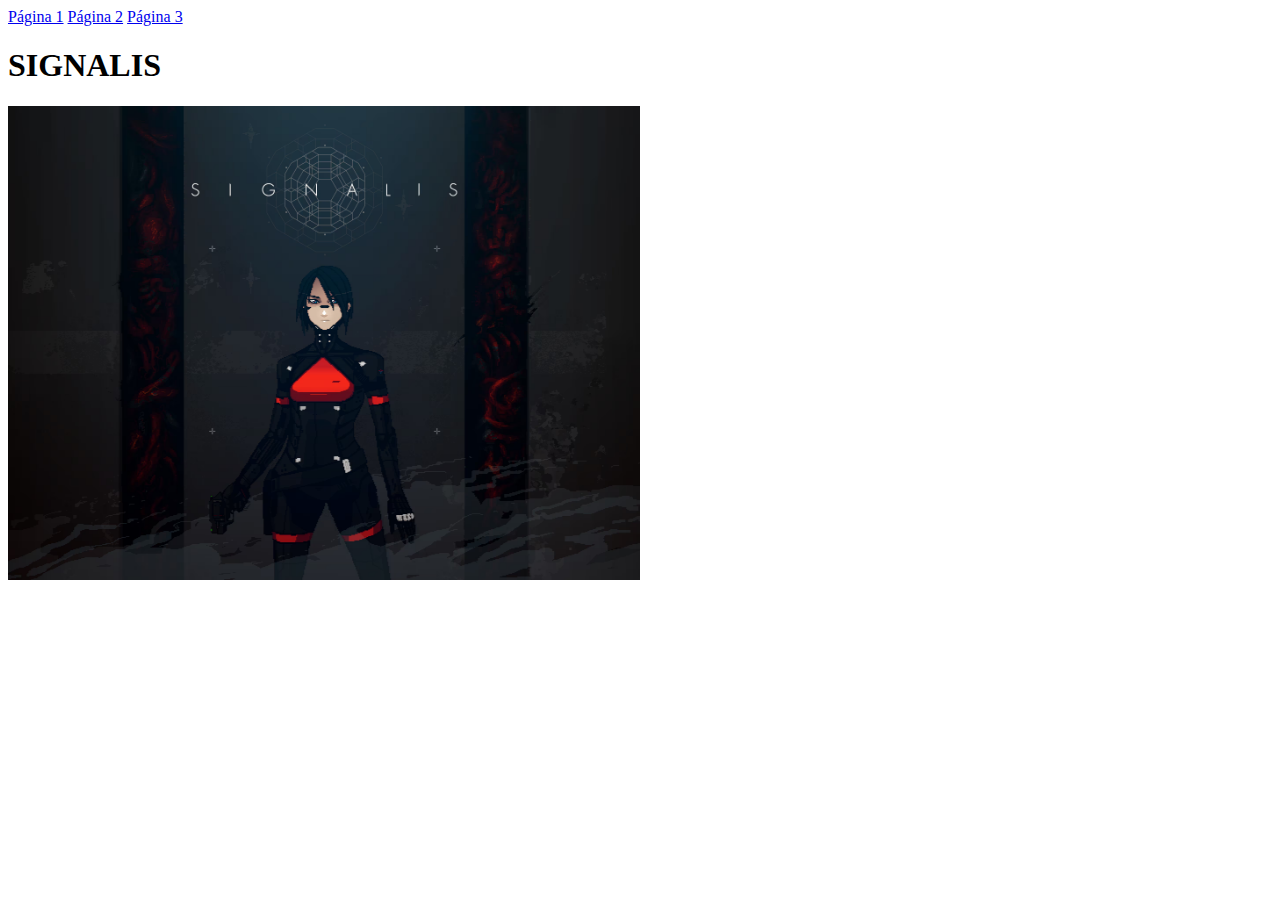
==== index.html @ 7362e024 "commit inicial" ====
<!DOCTYPE html>
<html lang="es">
<head>
    <meta charset="UTF-8">
    <meta name="viewport" content="width=device-width, initial-scale=1.0">
    <title>Laboratorio 6 y Tarea 5</title>

</head>
<body>
    <nav>
        <a href="pag1.html">Página 1</a>
        <a href="pag2.html">Página 2</a>
        <a href="pag3.html">Página 3</a>
    </nav>
    <h1>SIGNALIS</h1>
    <img src="jbzVBmWWuCsy8kyFUTml9E8n.avif" alt="SIGNALIS PIC" width="50%" height="50%">
</body>
</html>
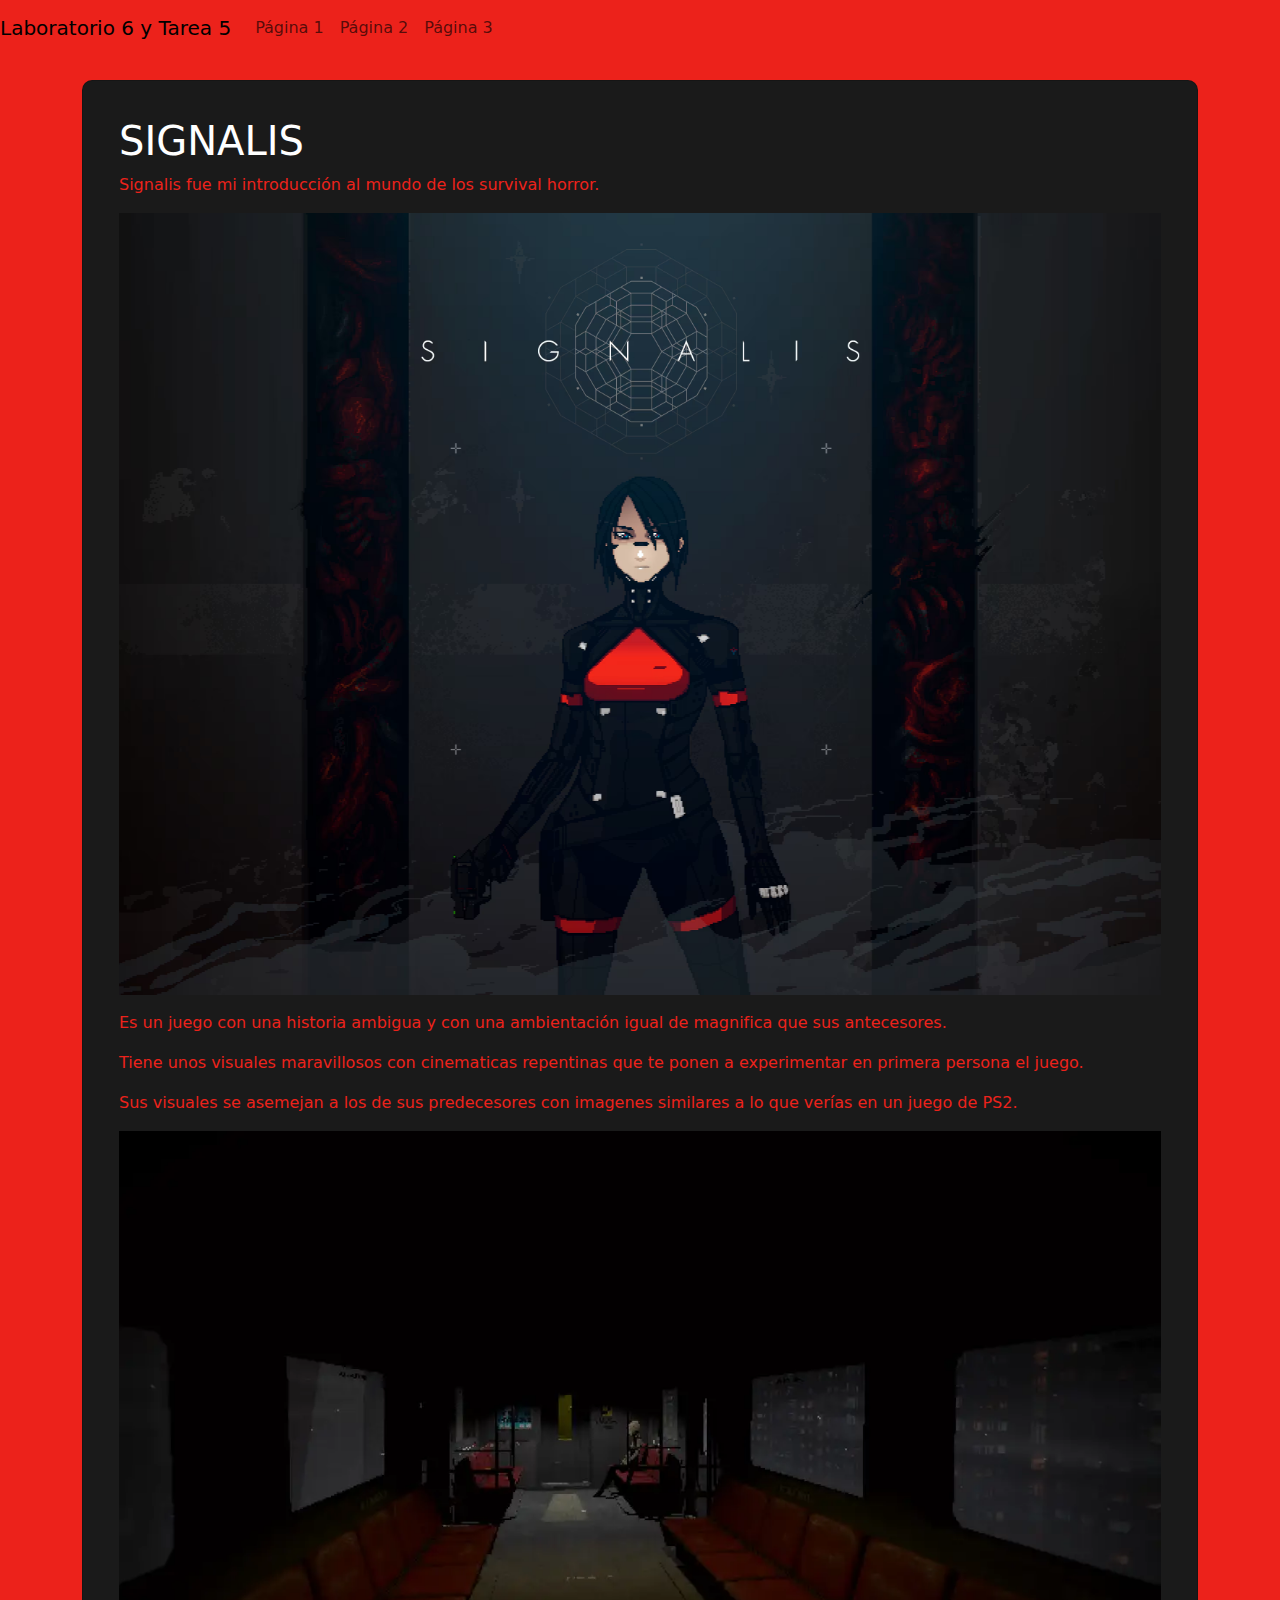
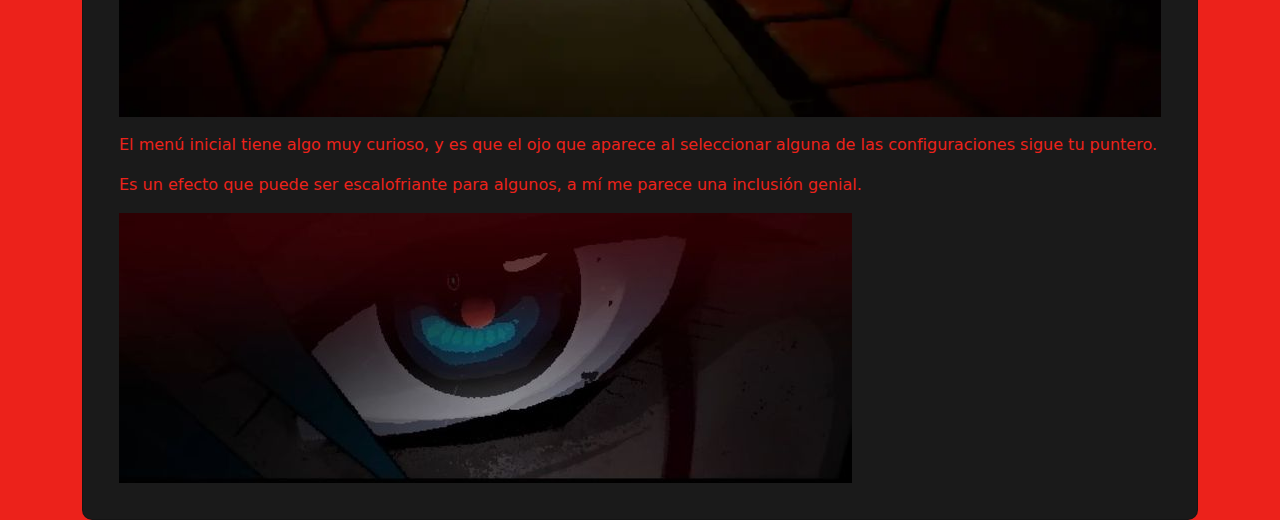
==== commit 8d4612b8: "Actividad 3" ====
--- a/index.html
+++ b/index.html
@@ -4,15 +4,47 @@
     <meta charset="UTF-8">
     <meta name="viewport" content="width=device-width, initial-scale=1.0">
     <title>Laboratorio 6 y Tarea 5</title>
-
+    <link rel="stylesheet" href="CSS/bootstrap.min.css">
+    <link rel="stylesheet" href="CSS/css_index.css">
 </head>
 <body>
-    <nav>
-        <a href="pag1.html">Página 1</a>
-        <a href="pag2.html">Página 2</a>
-        <a href="pag3.html">Página 3</a>
+    <nav class="navbar navbar-expand-lg navbar-light" id="navigation">
+        <a class="navbar-brand" href="#">Laboratorio 6 y Tarea 5</a>
+        <div class="collapse navbar-collapse">
+            <ul class="navbar-nav mr-auto">
+                <li class="nav-item">
+                    <a class="nav-link" href="pag1.html">Página 1</a>
+                </li>
+                <li class="nav-item">
+                    <a class="nav-link" href="pag2.html">Página 2</a>
+                </li>
+                <li class="nav-item">
+                    <a class="nav-link" href="pag3.html">Página 3</a>
+                </li>
+            </ul>
+        </div>
     </nav>
-    <h1>SIGNALIS</h1>
-    <img src="jbzVBmWWuCsy8kyFUTml9E8n.avif" alt="SIGNALIS PIC" width="50%" height="50%">
+
+    <div class="container mt-4">
+        <div class="card">
+            <div class="card-body">
+                <h1 class="card-title">SIGNALIS</h1>
+                <p class="card-text">Signalis fue mi introducción al mundo de los survival horror.</p>
+                <img src="IMG/jbzVBmWWuCsy8kyFUTml9E8n.avif" alt="SIGNALIS PIC" class="img-fluid mb-3">
+                <p class="card-text">Es un juego con una historia ambigua y con una ambientación igual de magnifica que sus antecesores.</p>
+                <audio id="audio" src="AUDIOS/35. Die Toteninsel (Emptiness).mp3"></audio>
+                <p class="card-text">Tiene unos visuales maravillosos con cinematicas repentinas que te ponen a experimentar en primera persona el juego.</p>
+                <p class="card-text">Sus visuales se asemejan a los de sus predecesores con imagenes similares a lo que verías en un juego de PS2.</p>
+                <img src="IMG/Signalis_08.webp" alt="ImagenSignalis" class="img-fluid mb-3">
+                <p class="card-text">El menú inicial tiene algo muy curioso, y es que el ojo que aparece al seleccionar alguna de las configuraciones sigue tu puntero.</p>
+                <p class="card-text">Es un efecto que puede ser escalofriante para algunos, a mí me parece una inclusión genial.</p>
+                <img src="IMG/2148d44272f5c7a399311739e983f88f.jpg" alt="ImagenSignalis2" class="img-fluid">
+            </div>
+        </div>
+    </div>
+
+    <!--JS-->
+    <script src="JS/bootstrap.bundle.min.js"></script>
+    <script src="JS/JS_Index.js"></script>
 </body>
 </html>--- a/CSS/css_index.css
+++ b/CSS/css_index.css
@@ -0,0 +1,12 @@
+body {
+    background-color: rgb(236,34,27);
+}
+h1, p {
+color: rgb(236,34,27)
+}
+.card {
+    background-color: #1a1a1a; /* Darker tone */
+    color: #ffffff; /* White text for contrast */
+    padding: 20px;
+    border-radius: 10px;
+}
